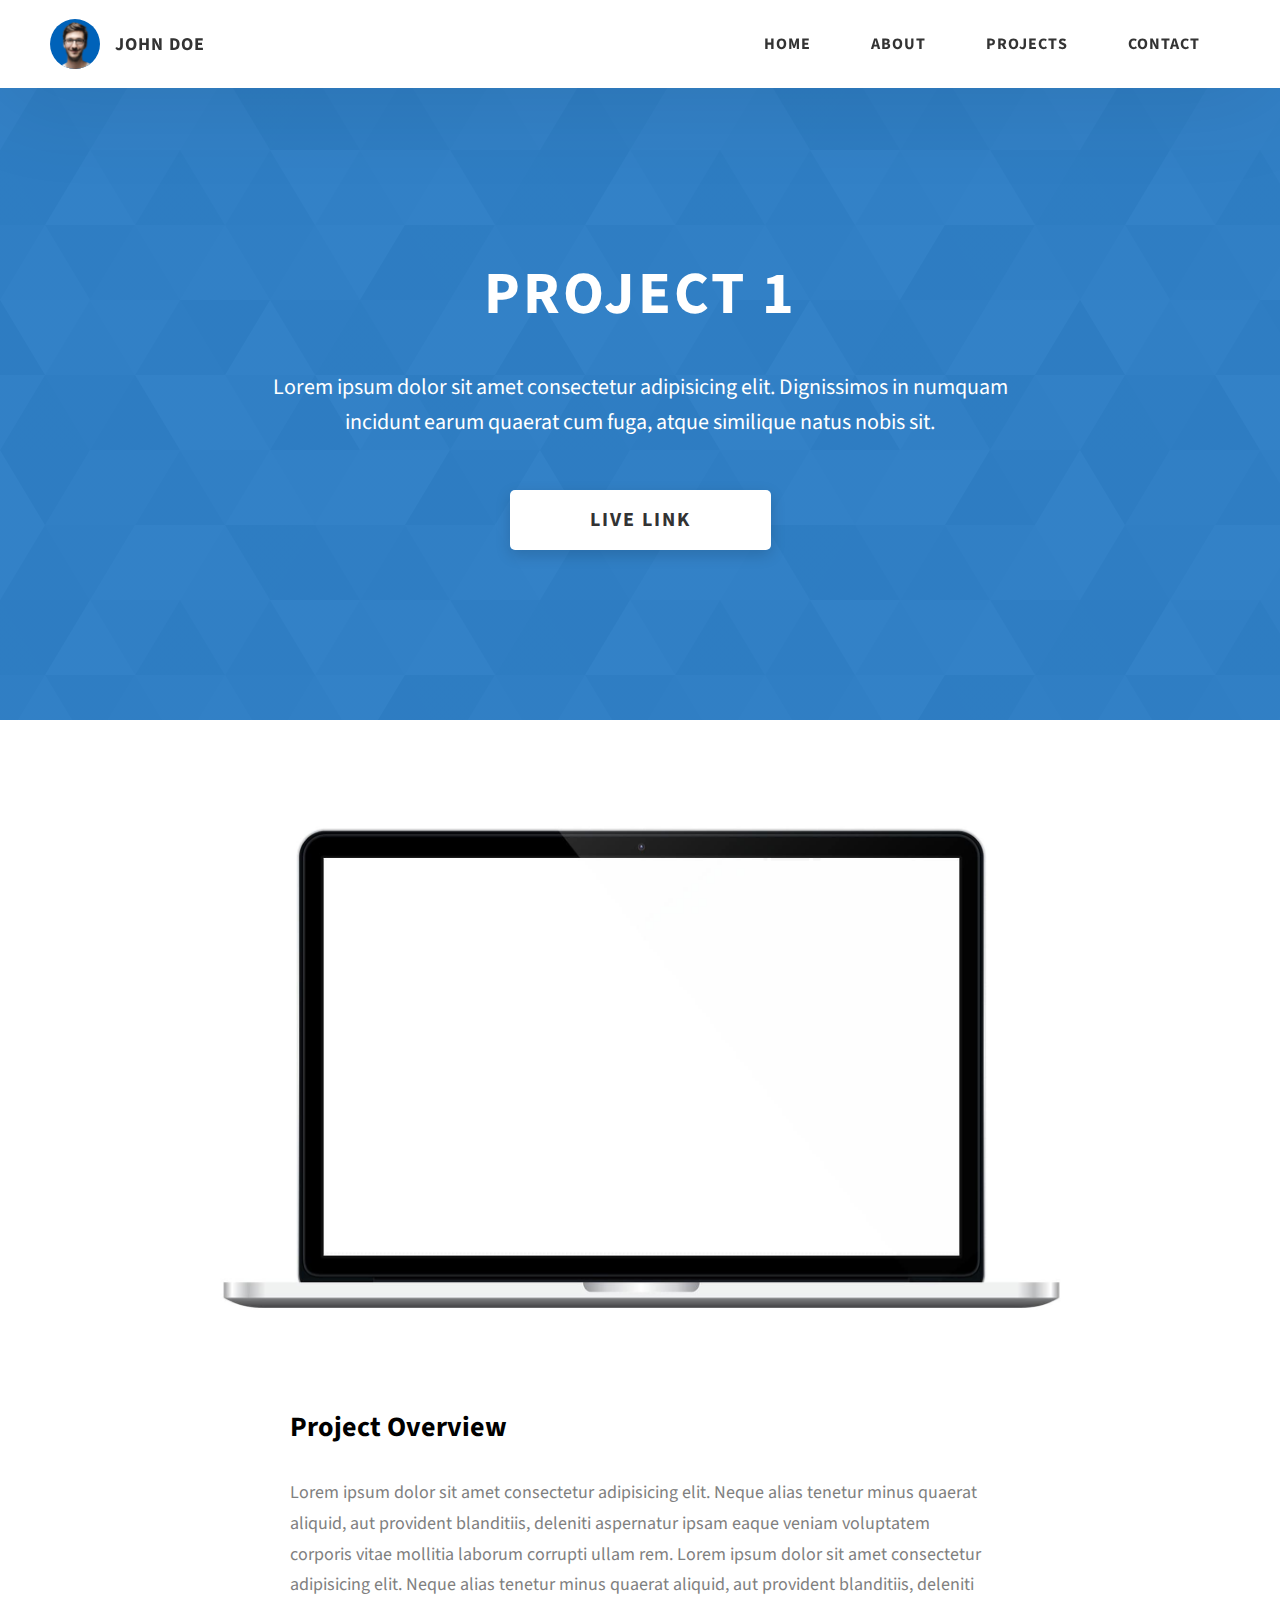
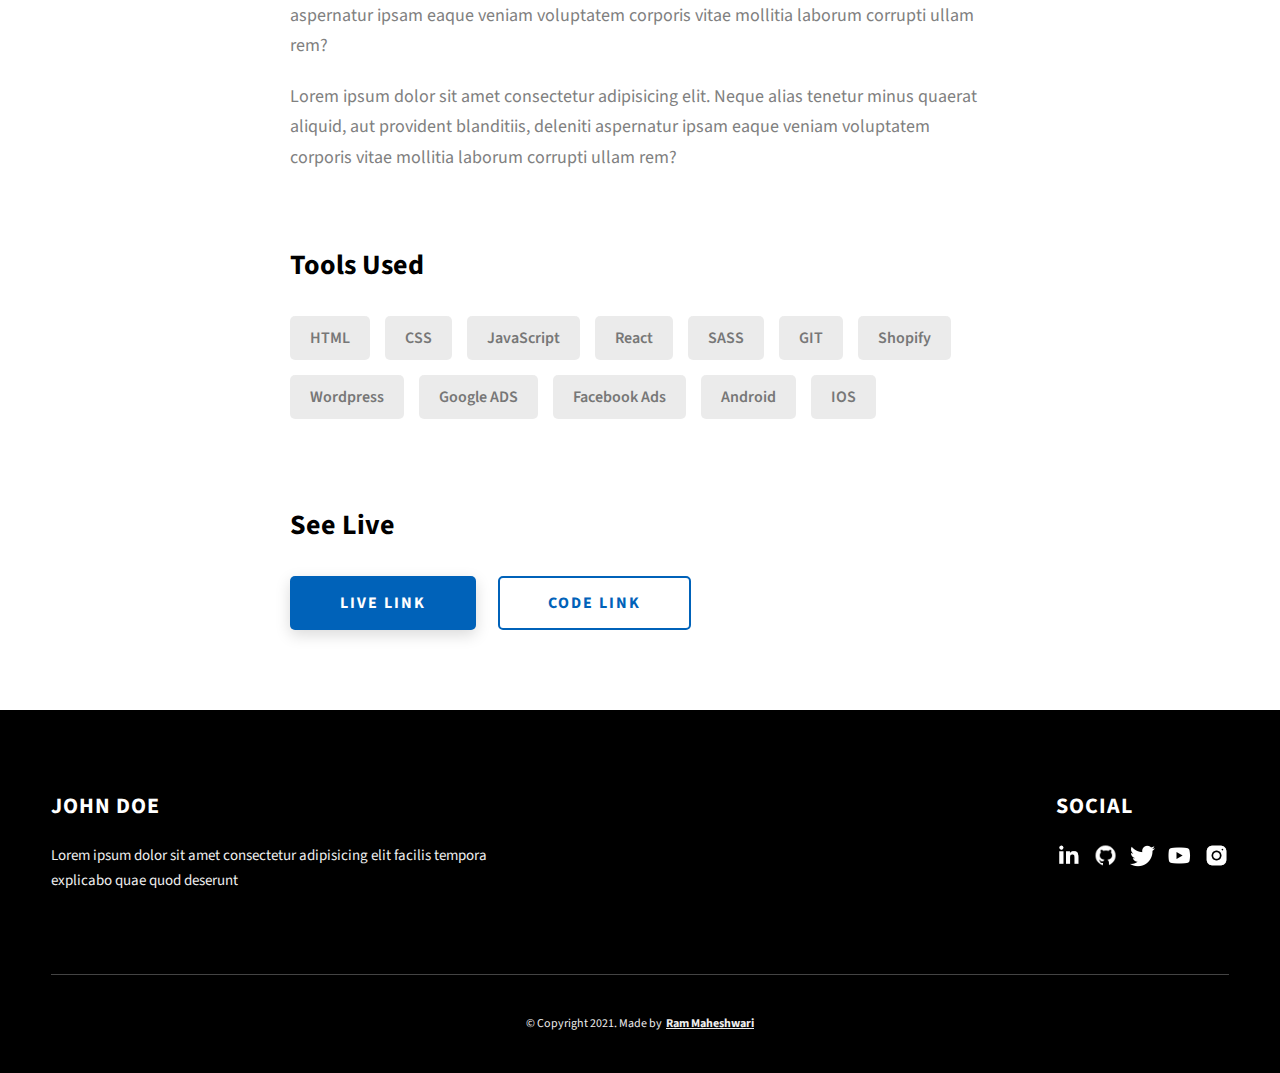
==== project-1.html @ 68071525 "Add files via upload" ====
<!DOCTYPE html>
<html lang="en">
  <head>
    <meta charset="UTF-8" />
    <meta name="viewport" content="width=device-width, initial-scale=1.0" />
    <meta http-equiv="X-UA-Compatible" content="ie=edge" />
    <title>Case Study of Project 1</title>
    <meta name="description" content="Case study page of Project" />

    <link rel="stylesheet" href="css/style.css" />

    <link rel="preconnect" href="https://fonts.googleapis.com" />
    <link rel="preconnect" href="https://fonts.gstatic.com" crossorigin />
    <link
      href="https://fonts.googleapis.com/css2?family=Source+Sans+Pro:wght@400;600;700;900&display=swap"
      rel="stylesheet"
    />
  </head>
  <body>
    <header class="header">
      <div class="header__content">
        <div class="header__logo-container">
          <div class="header__logo-img-cont">
            <img
              src="./assets/png/john-doe.png"
              alt="Ram Maheshwari Logo Image"
              class="header__logo-img"
            />
          </div>
          <span class="header__logo-sub">John Doe</span>
        </div>
        <div class="header__main">
          <ul class="header__links">
            <li class="header__link-wrapper">
              <a href="./index.html" class="header__link"> Home </a>
            </li>
            <li class="header__link-wrapper">
              <a href="./index.html#about" class="header__link">About </a>
            </li>
            <li class="header__link-wrapper">
              <a href="./index.html#projects" class="header__link">
                Projects
              </a>
            </li>
            <li class="header__link-wrapper">
              <a href="./index.html#contact" class="header__link"> Contact </a>
            </li>
          </ul>
          <div class="header__main-ham-menu-cont">
            <img
              src="./assets/svg/ham-menu.svg"
              alt="hamburger menu"
              class="header__main-ham-menu"
            />
            <img
              src="./assets/svg/ham-menu-close.svg"
              alt="hamburger menu close"
              class="header__main-ham-menu-close d-none"
            />
          </div>
        </div>
      </div>
      <div class="header__sm-menu">
        <div class="header__sm-menu-content">
          <ul class="header__sm-menu-links">
            <li class="header__sm-menu-link">
              <a href="./index.html"> Home </a>
            </li>

            <li class="header__sm-menu-link">
              <a href="./index.html#about"> About </a>
            </li>

            <li class="header__sm-menu-link">
              <a href="./index.html#projects"> Projects </a>
            </li>

            <li class="header__sm-menu-link">
              <a href="./index.html#contact"> Contact </a>
            </li>
          </ul>
        </div>
      </div>
    </header>
    <section class="project-cs-hero">
      <div class="project-cs-hero__content">
        <h1 class="heading-primary">Project 1</h1>
        <div class="project-cs-hero__info">
          <p class="text-primary">
            Lorem ipsum dolor sit amet consectetur adipisicing elit. Dignissimos
            in numquam incidunt earum quaerat cum fuga, atque similique natus
            nobis sit.
          </p>
        </div>
        <div class="project-cs-hero__cta">
          <a href="#" class="btn btn--bg" target="_blank">Live Link</a>
        </div>
      </div>
    </section>
    <section class="project-details">
      <div class="main-container">
        <div class="project-details__content">
          <div class="project-details__showcase-img-cont">
            <img
              src="./assets/jpeg/project-mockup-example.jpeg"
              alt="Project Image"
              class="project-details__showcase-img"
            />
          </div>
          <div class="project-details__content-main">
            <div class="project-details__desc">
              <h3 class="project-details__content-title">Project Overview</h3>
              <p class="project-details__desc-para">
                Lorem ipsum dolor sit amet consectetur adipisicing elit. Neque
                alias tenetur minus quaerat aliquid, aut provident blanditiis,
                deleniti aspernatur ipsam eaque veniam voluptatem corporis vitae
                mollitia laborum corrupti ullam rem. Lorem ipsum dolor sit amet
                consectetur adipisicing elit. Neque alias tenetur minus quaerat
                aliquid, aut provident blanditiis, deleniti aspernatur ipsam
                eaque veniam voluptatem corporis vitae mollitia laborum corrupti
                ullam rem?
              </p>
              <p class="project-details__desc-para">
                Lorem ipsum dolor sit amet consectetur adipisicing elit. Neque
                alias tenetur minus quaerat aliquid, aut provident blanditiis,
                deleniti aspernatur ipsam eaque veniam voluptatem corporis vitae
                mollitia laborum corrupti ullam rem?
              </p>
            </div>
            <div class="project-details__tools-used">
              <h3 class="project-details__content-title">Tools Used</h3>
              <div class="skills">
                <div class="skills__skill">HTML</div>
                <div class="skills__skill">CSS</div>
                <div class="skills__skill">JavaScript</div>
                <div class="skills__skill">React</div>
                <div class="skills__skill">SASS</div>
                <div class="skills__skill">GIT</div>
                <div class="skills__skill">Shopify</div>
                <div class="skills__skill">Wordpress</div>
                <div class="skills__skill">Google ADS</div>
                <div class="skills__skill">Facebook Ads</div>
                <div class="skills__skill">Android</div>
                <div class="skills__skill">IOS</div>
              </div>
            </div>
            <div class="project-details__links">
              <h3 class="project-details__content-title">See Live</h3>
              <a
                href="#"
                class="btn btn--med btn--theme project-details__links-btn"
                target="_blank"
                >Live Link</a
              >
              <a
                href="#"
                class="btn btn--med btn--theme-inv project-details__links-btn"
                target="_blank"
                >Code Link</a
              >
            </div>
          </div>
        </div>
      </div>
    </section>
    <footer class="main-footer">
      <div class="main-container">
        <div class="main-footer__upper">
          <div class="main-footer__row main-footer__row-1">
            <h2 class="heading heading-sm main-footer__heading-sm">
              <span>Social</span>
            </h2>
            <div class="main-footer__social-cont">
              <a target="_blank" rel="noreferrer" href="#">
                <img
                  class="main-footer__icon"
                  src="./assets/png/linkedin-ico.png"
                  alt="icon"
                />
              </a>
              <a target="_blank" rel="noreferrer" href="#">
                <img
                  class="main-footer__icon"
                  src="./assets/png/github-ico.png"
                  alt="icon"
                />
              </a>
              <a target="_blank" rel="noreferrer" href="#">
                <img
                  class="main-footer__icon"
                  src="./assets/png/twitter-ico.png"
                  alt="icon"
                />
              </a>
              <a target="_blank" rel="noreferrer" href="#">
                <img
                  class="main-footer__icon"
                  src="./assets/png/yt-ico.png"
                  alt="icon"
                />
              </a>
              <a target="_blank" rel="noreferrer" href="#">
                <img
                  class="main-footer__icon main-footer__icon--mr-none"
                  src="./assets/png/insta-ico.png"
                  alt="icon"
                />
              </a>
            </div>
          </div>
          <div class="main-footer__row main-footer__row-2">
            <h4 class="heading heading-sm text-lt">John Doe</h4>
            <p class="main-footer__short-desc">
              Lorem ipsum dolor sit amet consectetur adipisicing elit facilis
              tempora explicabo quae quod deserunt
            </p>
          </div>
        </div>

        <div class="main-footer__lower">
          &copy; Copyright 2021. Made by
          <a rel="noreferrer" target="_blank" href="https://rammaheshwari.com"
            >Ram Maheshwari</a
          >
        </div>
      </div>
    </footer>
    <script src="./index.js"></script>
  </body>
</html>
---- css/style.css ----
/*
0 - 600px:      Phone
600 - 900px:    Tablet portrait
900 - 1200px:   Tablet landscape
[1200 - 1800] is where our normal styles apply
1800px + :      Big desktop
$breakpoint arguement choices:
- phone
- tab-port
- tab-land
- big-desktop

Inside media queries 1em is always 16px i.e 1em = 16px at every screen size only inside media queries
*/
*,
*::after,
*::before {
  margin: 0;
  padding: 0;
  box-sizing: inherit;
  font-family: inherit; }

html {
  font-size: 62.5%;
  scroll-behavior: smooth; }
  @media only screen and (max-width: 75em) {
    html {
      font-size: 59%; } }
  @media only screen and (max-width: 56.25em) {
    html {
      font-size: 56%; } }
  @media only screen and (min-width: 112.5em) {
    html {
      font-size: 65%; } }

body {
  box-sizing: border-box;
  position: relative;
  line-height: 1.5;
  font-family: sans-serif;
  overflow-x: hidden;
  overflow-y: scroll;
  font-family: 'Source Sans Pro', sans-serif; }

a {
  text-decoration: none;
  color: inherit; }

li {
  list-style: none; }

input:focus,
button:focus,
a:focus,
textarea:focus {
  outline: none; }

button {
  border: none;
  cursor: pointer; }

textarea {
  resize: none; }

.heading-primary {
  font-size: 6rem;
  text-transform: uppercase;
  letter-spacing: 3px;
  text-align: center; }
  @media only screen and (max-width: 37.5em) {
    .heading-primary {
      font-size: 4.5rem; } }

.heading-sec__mb-bg {
  margin-bottom: 11rem; }
  @media only screen and (max-width: 56.25em) {
    .heading-sec__mb-bg {
      margin-bottom: 8rem; } }

.heading-sec__mb-med {
  margin-bottom: 9rem; }
  @media only screen and (max-width: 56.25em) {
    .heading-sec__mb-med {
      margin-bottom: 8rem; } }

.heading-sec__main {
  display: block;
  font-size: 4rem;
  text-transform: uppercase;
  letter-spacing: 1px;
  letter-spacing: 3px;
  text-align: center;
  margin-bottom: 3.5rem;
  position: relative; }
  .heading-sec__main--lt {
    color: #fff; }
    .heading-sec__main--lt::after {
      content: '';
      background: #fff !important; }
  .heading-sec__main::after {
    content: '';
    position: absolute;
    top: calc(100% + 1.5rem);
    height: 5px;
    width: 3rem;
    background: #0062b9;
    left: 50%;
    transform: translateX(-50%);
    border-radius: 5px; }
    @media only screen and (max-width: 37.5em) {
      .heading-sec__main::after {
        top: calc(100% + 1.2rem); } }

.heading-sec__sub {
  display: block;
  text-align: center;
  color: #777;
  font-size: 2rem;
  font-weight: 500;
  max-width: 80rem;
  margin: auto;
  line-height: 1.6; }
  @media only screen and (max-width: 37.5em) {
    .heading-sec__sub {
      font-size: 1.8rem; } }
  .heading-sec__sub--lt {
    color: #eee; }

.heading-sm {
  font-size: 2.2rem;
  text-transform: uppercase;
  letter-spacing: 1px; }

.main-container {
  max-width: 120rem;
  margin: auto;
  width: 92%; }

.btn {
  background: #fff;
  color: #333;
  text-transform: uppercase;
  letter-spacing: 2px;
  display: inline-block;
  font-weight: 700;
  border-radius: 5px;
  box-shadow: 0 5px 15px 0 rgba(0, 0, 0, 0.15);
  transition: transform .3s; }
  .btn:hover {
    transform: translateY(-3px); }
  .btn--bg {
    padding: 1.5rem 8rem;
    font-size: 2rem; }
  .btn--med {
    padding: 1.5rem 5rem;
    font-size: 1.6rem; }
  .btn--theme {
    background: #0062b9;
    color: #fff; }
  .btn--theme-inv {
    color: #0062b9;
    background: #fff;
    border: 2px solid #0062b9;
    box-shadow: none;
    padding: calc(1.5rem - 2px) calc(5rem - 2px); }

.sec-pad {
  padding: 12rem 0; }
  @media only screen and (max-width: 56.25em) {
    .sec-pad {
      padding: 8rem 0; } }

.text-primary {
  color: #fff;
  font-size: 2.2rem;
  text-align: center;
  width: 100%;
  line-height: 1.6; }
  @media only screen and (max-width: 37.5em) {
    .text-primary {
      font-size: 2rem; } }

.d-none {
  display: none; }

.home-hero {
  color: #fff;
  background: linear-gradient(to right, rgba(0, 98, 185, 0.8), rgba(0, 98, 185, 0.8)), url(../../assets/svg/common-bg.svg);
  background-position: center;
  height: 100vh;
  min-height: 80rem;
  max-height: 120rem;
  position: relative; }
  @media only screen and (max-width: 37.5em) {
    .home-hero {
      height: unset;
      min-height: unset; } }
  .home-hero__socials {
    position: absolute;
    top: 50%;
    border: 2px solid #eee;
    border-left: 2px solid #eee;
    transform: translateY(-50%); }
    @media only screen and (max-width: 56.25em) {
      .home-hero__socials {
        display: none; } }
  .home-hero__mouse-scroll-cont {
    position: absolute;
    bottom: 3%;
    left: 50%;
    transform: translateX(-50%); }
    @media only screen and (max-width: 37.5em) {
      .home-hero__mouse-scroll-cont {
        display: none; } }
  .home-hero__social {
    width: 5rem; }
  .home-hero__social-icon-link {
    width: 100%;
    display: block;
    padding: 1.2rem;
    border-bottom: 2px solid #eee;
    transition: background .3s; }
    .home-hero__social-icon-link:hover {
      background: rgba(255, 255, 255, 0.1); }
    .home-hero__social-icon-link--bd-none {
      border-bottom: 0; }
  .home-hero__social-icon {
    width: 100%; }
  .home-hero__content {
    position: absolute;
    top: 50%;
    left: 50%;
    transform: translate(-50%, -50%);
    max-width: 90rem;
    width: 92%; }
    @media only screen and (max-width: 37.5em) {
      .home-hero__content {
        padding: 19rem 0 13rem 0;
        margin: auto;
        position: static;
        transform: translate(0, 0); } }
  .home-hero__info {
    margin: 3rem auto 0 auto;
    max-width: 80rem; }
  .home-hero__cta {
    margin-top: 5rem;
    text-align: center; }

.about {
  background: #fafafa; }
  .about__content {
    display: grid;
    grid-template-columns: 1fr 1fr;
    grid-gap: 10rem; }
    @media only screen and (max-width: 56.25em) {
      .about__content {
        grid-template-columns: 1fr;
        grid-gap: 8rem; } }
    .about__content-title {
      font-weight: 700;
      font-size: 2.8rem;
      margin-bottom: 3rem; }
      @media only screen and (max-width: 37.5em) {
        .about__content-title {
          font-size: 2.4rem; } }
    .about__content-details-para {
      font-size: 1.8rem;
      color: grey;
      max-width: 60rem;
      line-height: 1.7;
      margin-bottom: 1rem; }
      .about__content-details-para--hl {
        font-weight: 700;
        margin: 0 3px; }
      .about__content-details-para:last-child {
        margin-bottom: 4rem; }

.projects__row {
  display: grid;
  grid-template-columns: 1.5fr 1fr;
  grid-gap: 5rem;
  margin-bottom: 11rem; }
  @media only screen and (max-width: 56.25em) {
    .projects__row {
      grid-template-columns: 1fr;
      grid-gap: 2rem;
      margin-bottom: 8rem; } }
  @media only screen and (max-width: 56.25em) {
    .projects__row {
      text-align: center; } }
  .projects__row:last-child {
    margin-bottom: 0; }
  .projects__row-img-cont {
    overflow: hidden; }
  .projects__row-img {
    width: 100%;
    display: block;
    object-fit: cover; }
  .projects__row-content {
    padding: 2rem 0;
    display: flex;
    justify-content: center;
    flex-direction: column;
    align-items: flex-start; }
    @media only screen and (max-width: 56.25em) {
      .projects__row-content {
        align-items: center; } }
    .projects__row-content-title {
      font-weight: 700;
      font-size: 2.8rem;
      margin-bottom: 2rem; }
      @media only screen and (max-width: 37.5em) {
        .projects__row-content-title {
          font-size: 2.4rem; } }
    .projects__row-content-desc {
      font-size: 1.8rem;
      color: grey;
      max-width: 60rem;
      line-height: 1.7;
      margin-bottom: 3rem; }
      @media only screen and (max-width: 37.5em) {
        .projects__row-content-desc {
          font-size: 1.7rem; } }

.contact {
  background: linear-gradient(to right, rgba(0, 98, 185, 0.8), rgba(0, 98, 185, 0.8)), url(../../assets/svg/common-bg.svg);
  background-size: cover;
  background-position: center; }
  .contact__form-container {
    box-shadow: 0 0 10px rgba(0, 0, 0, 0.1);
    background: white;
    padding: 4rem;
    margin-top: 6rem;
    max-width: 80rem;
    text-align: right;
    width: 95%;
    border-radius: 5px;
    margin: 5rem auto 0 auto; }
    @media only screen and (max-width: 37.5em) {
      .contact__form-container {
        padding: 3rem; } }
  .contact__form-field {
    margin-bottom: 4rem; }
    @media only screen and (max-width: 37.5em) {
      .contact__form-field {
        margin-bottom: 3rem; } }
  .contact__form-label {
    color: #666;
    font-size: 1.4rem;
    letter-spacing: 1px;
    font-weight: 700;
    margin-bottom: 1rem;
    display: block;
    text-align: left; }
  .contact__form-input {
    color: #333;
    padding: 2rem;
    width: 100%;
    border: 1px solid #ebebeb;
    font-size: 1.6rem;
    letter-spacing: 0px;
    background: #f0f0f0;
    border-radius: 5px;
    font-weight: 600;
    /* Code for Modern Browsers */
    /* Code for WebKit, Blink, Edge */
    /* Code for Internet Explorer 10-11 */
    /* Code for Microsoft Edge */
    /* Code for Mozilla Firefox 4 to 18 */
    /* Code for Mozilla Firefox 19+ */ }
    .contact__form-input::placeholder {
      color: #999;
      font-weight: 600;
      font-size: 1.6rem; }
    .contact__form-input::-webkit-input-placeholder {
      color: #999;
      font-weight: 600;
      font-size: 1.6rem; }
    .contact__form-input:-ms-input-placeholder {
      color: #999;
      font-weight: 600;
      font-size: 1.6rem; }
    .contact__form-input::-ms-input-placeholder {
      color: #999;
      font-weight: 600;
      font-size: 1.6rem; }
    .contact__form-input:-moz-placeholder {
      opacity: 1;
      color: #999;
      font-weight: 600;
      font-size: 1.6rem; }
    .contact__form-input::-moz-placeholder {
      opacity: 1;
      color: #999;
      font-weight: 600;
      font-size: 1.6rem; }
  .contact__btn {
    width: 30%;
    padding: 2rem 4rem;
    font-size: 1.6rem; }
    @media only screen and (max-width: 37.5em) {
      .contact__btn {
        width: 100%; } }

.project-cs-hero {
  color: #fff;
  background: linear-gradient(to right, rgba(0, 98, 185, 0.8), rgba(0, 98, 185, 0.8)), url(../../assets/svg/common-bg.svg);
  background-size: cover;
  background-position: center;
  position: relative; }
  @media only screen and (max-width: 37.5em) {
    .project-cs-hero {
      height: unset;
      min-height: unset; } }
  .project-cs-hero__content {
    padding: 25rem 0 17rem 0;
    max-width: 90rem;
    width: 92%;
    margin: auto; }
    @media only screen and (max-width: 37.5em) {
      .project-cs-hero__content {
        padding: 19rem 0 13rem 0;
        margin: auto;
        position: static;
        transform: translate(0, 0); } }
  .project-cs-hero__info {
    margin: 3rem auto 0 auto;
    max-width: 80rem; }
  .project-cs-hero__cta {
    margin-top: 5rem;
    text-align: center; }

.project-details__content {
  padding: 8rem 0;
  max-width: 90rem;
  margin: auto; }
  .project-details__content-title {
    font-weight: 700;
    font-size: 2.8rem;
    margin-bottom: 3rem; }
    @media only screen and (max-width: 37.5em) {
      .project-details__content-title {
        font-size: 2.4rem; } }

.project-details__showcase-img-cont {
  width: 100%;
  margin-bottom: 6rem; }

.project-details__showcase-img {
  width: 100%; }

.project-details__content-main {
  width: 100%;
  max-width: 70rem;
  margin: auto; }

.project-details__desc {
  margin: 0 0 7rem 0; }
  .project-details__desc-para {
    font-size: 1.8rem;
    line-height: 1.7;
    color: grey;
    margin-bottom: 2rem; }

.project-details__tools-used {
  margin: 0 0 7rem 0; }
  .project-details__tools-used-list {
    display: flex;
    flex-wrap: wrap; }
  .project-details__tools-used-item {
    padding: 1rem 2rem;
    margin-bottom: 1.5rem;
    margin-right: 1.5rem;
    font-size: 1.6rem;
    background: rgba(153, 153, 153, 0.2);
    border-radius: 5px;
    font-weight: 600;
    color: #777; }

.project-details__links {
  margin: 0 0; }
  .project-details__links-btn {
    margin-right: 2rem; }
    @media only screen and (max-width: 37.5em) {
      .project-details__links-btn {
        margin-right: 0;
        width: 70%;
        margin-bottom: 2rem;
        text-align: center; } }
    .project-details__links-btn:last-child {
      margin: 0; }
      @media only screen and (max-width: 37.5em) {
        .project-details__links-btn:last-child {
          margin: 0; } }

.header {
  position: fixed;
  width: 100%;
  z-index: 1000;
  background: #000;
  background: #fff;
  box-shadow: 0 10px 100px rgba(0, 0, 0, 0.1); }
  .header__content {
    display: flex;
    align-items: center;
    justify-content: space-between;
    padding: 1rem 5rem; }
    @media only screen and (max-width: 56.25em) {
      .header__content {
        padding: 0 2rem; } }
  .header__logo-container {
    display: flex;
    align-items: center;
    cursor: pointer;
    color: #333;
    transition: color .3s; }
    .header__logo-container:hover {
      color: #0062b9; }
  .header__logo-img-cont {
    width: 5rem;
    height: 5rem;
    border-radius: 50px;
    overflow: hidden;
    margin-right: 1.5rem;
    background: #0062b9; }
    @media only screen and (max-width: 56.25em) {
      .header__logo-img-cont {
        width: 4.5rem;
        height: 4.5rem;
        margin-right: 1.2rem; } }
  .header__logo-img {
    width: 100%;
    height: 100%;
    object-fit: cover;
    object-position: center;
    display: block; }
  .header__logo-sub {
    font-size: 1.8rem;
    text-transform: uppercase;
    font-weight: 700;
    letter-spacing: 1px; }
  .header__links {
    display: flex; }
    @media only screen and (max-width: 37.5em) {
      .header__links {
        display: none; } }
  .header__link {
    padding: 2.2rem 3rem;
    display: inline-block;
    font-size: 1.6rem;
    color: #333;
    text-transform: uppercase;
    letter-spacing: 1px;
    font-weight: 700;
    transition: color .3s; }
    .header__link:hover {
      color: #0062b9; }
    @media only screen and (max-width: 56.25em) {
      .header__link {
        padding: 3rem 1.8rem;
        font-size: 1.5rem; } }
  .header__main-ham-menu-cont {
    display: none;
    width: 3rem;
    padding: 2.2rem 0; }
    @media only screen and (max-width: 37.5em) {
      .header__main-ham-menu-cont {
        display: block; } }
  .header__main-ham-menu {
    width: 100%; }
  .header__main-ham-menu-close {
    width: 100%; }
  .header__sm-menu {
    background: #fff;
    position: absolute;
    width: 100%;
    top: 100%;
    visibility: hidden;
    opacity: 0;
    transition: all .3s;
    box-shadow: 0px 5px 5px 0px rgba(0, 0, 0, 0.1);
    -webkit-box-shadow: 0px 5px 5px 0px rgba(0, 0, 0, 0.1);
    -moz-box-shadow: 0px 5px 5px 0px rgba(0, 0, 0, 0.1); }
    .header__sm-menu--active {
      visibility: hidden;
      opacity: 0; }
      @media only screen and (max-width: 37.5em) {
        .header__sm-menu--active {
          visibility: visible;
          opacity: 1; } }
  .header__sm-menu-link a {
    display: block;
    text-decoration: none;
    padding: 2.5rem 3rem;
    font-size: 1.6rem;
    color: #333;
    text-align: right;
    border-bottom: 1px solid #eee;
    font-weight: 700;
    text-transform: uppercase;
    letter-spacing: 2px;
    transition: color .3s; }
    .header__sm-menu-link a:hover {
      color: #0062b9; }
  .header__sm-menu-link:first-child a {
    border-top: 1px solid #eee; }
  .header__sm-menu-link-last {
    border-bottom: 0; }

.main-footer {
  background: #000;
  color: #fff; }
  .main-footer__upper {
    display: flex;
    justify-content: space-between;
    padding: 8rem 0; }
    @media only screen and (max-width: 56.25em) {
      .main-footer__upper {
        padding: 6rem 0; } }
    @media only screen and (max-width: 37.5em) {
      .main-footer__upper {
        display: block; } }
  .main-footer__row-1 {
    order: 2; }
    @media only screen and (max-width: 56.25em) {
      .main-footer__row-1 {
        margin-bottom: 5rem; } }
  .main-footer__row-2 {
    width: 40%;
    order: 1;
    max-width: 50rem; }
    @media only screen and (max-width: 56.25em) {
      .main-footer__row-2 {
        width: 100%; } }
  .main-footer__short-desc {
    margin-top: 2rem;
    color: #eee;
    font-size: 1.5rem;
    line-height: 1.7; }
  .main-footer__social-cont {
    margin-top: 2rem; }
  .main-footer__icon {
    margin-right: 1rem;
    width: 2.5rem; }
    .main-footer__icon--mr-none {
      margin-right: 0; }
  .main-footer__lower {
    padding: 4rem 0;
    border-top: 1px solid #444;
    color: #eee;
    font-size: 1.2rem;
    text-align: left;
    text-align: center; }
    .main-footer__lower a {
      text-decoration: underline;
      font-weight: bold;
      margin-left: 2px; }
    @media only screen and (max-width: 56.25em) {
      .main-footer__lower {
        padding: 3.5rem 0; } }

.skills {
  display: flex;
  flex-wrap: wrap; }
  .skills__skill {
    padding: 1rem 2rem;
    margin-bottom: 1.5rem;
    margin-right: 1.5rem;
    font-size: 1.6rem;
    background: rgba(153, 153, 153, 0.2);
    border-radius: 5px;
    font-weight: 600;
    color: #777; }

.mouse {
  width: 25px;
  height: 40px;
  border: 2px solid #eee;
  border-radius: 60px;
  position: relative;
  overflow: hidden; }
  .mouse::before {
    content: '';
    width: 5px;
    height: 5px;
    position: absolute;
    top: 7px;
    left: 50%;
    transform: translateX(-50%);
    background-color: #eee;
    border-radius: 50%;
    opacity: 1;
    animation: wheel 1.3s infinite;
    -webkit-animation: wheel 1.3s infinite; }

@keyframes wheel {
  to {
    opacity: 0;
    top: 27px; } }

@-webkit-keyframes wheel {
  to {
    opacity: 0;
    top: 27px; } }
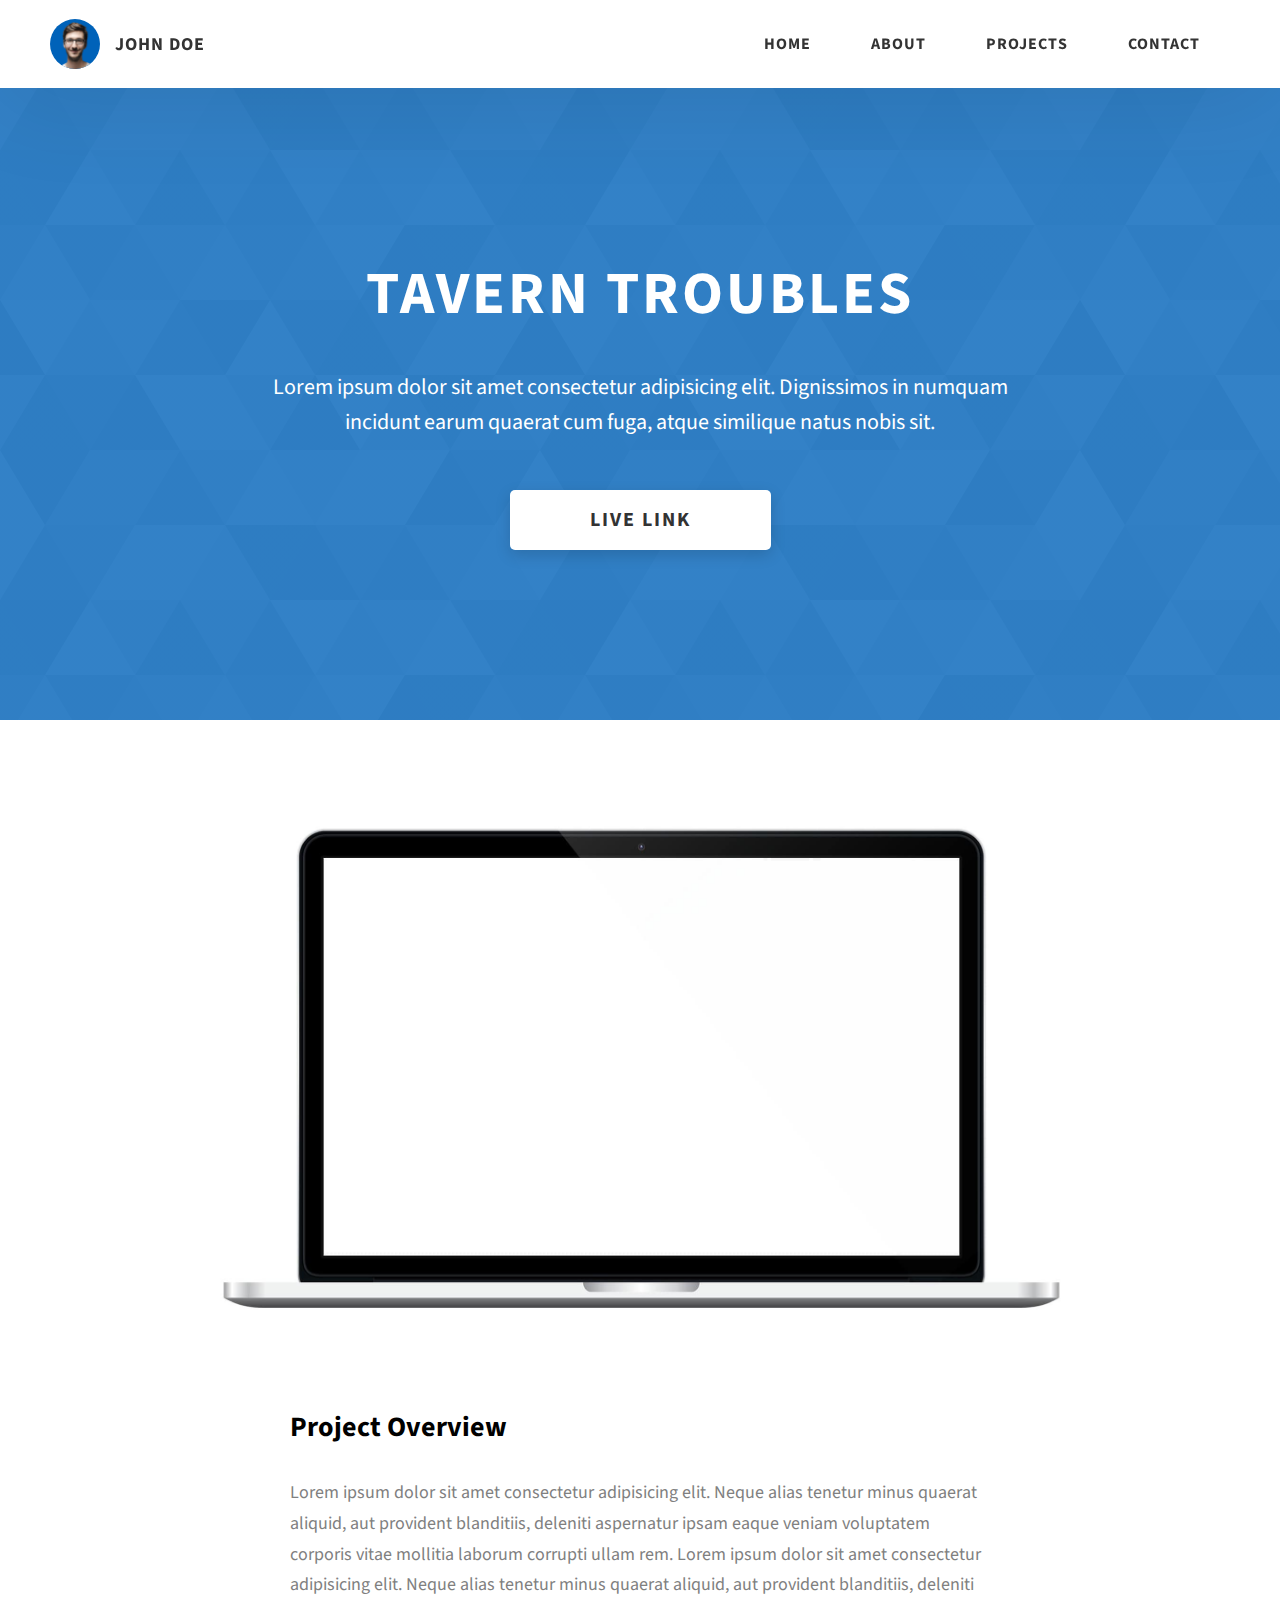
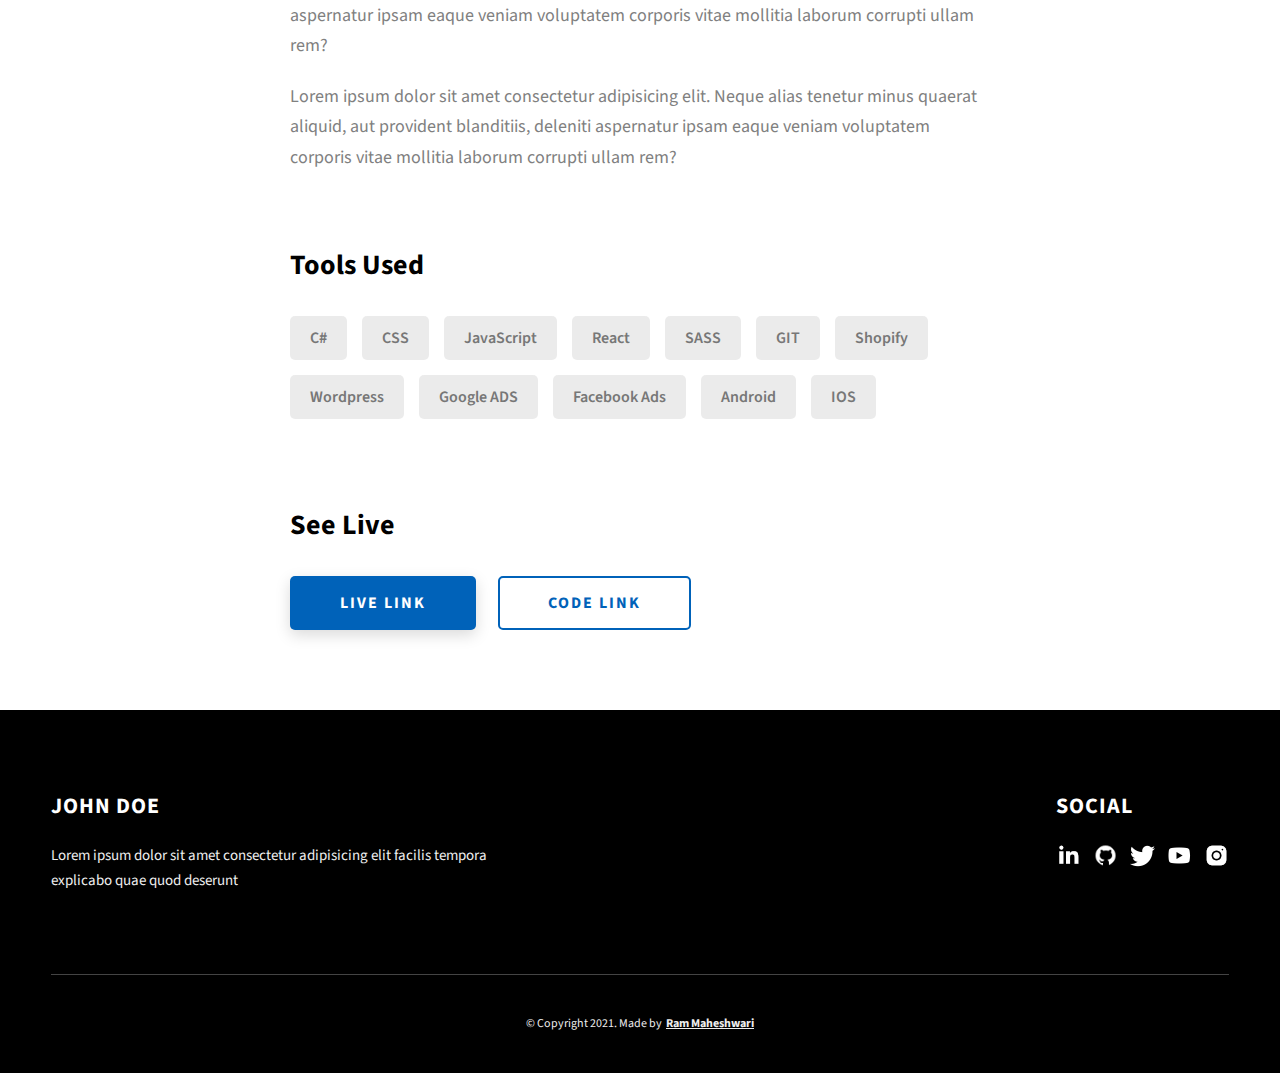
==== commit d94a92e0: "Update project-1.html" ====
--- a/project-1.html
+++ b/project-1.html
@@ -4,7 +4,7 @@
     <meta charset="UTF-8" />
     <meta name="viewport" content="width=device-width, initial-scale=1.0" />
     <meta http-equiv="X-UA-Compatible" content="ie=edge" />
-    <title>Case Study of Project 1</title>
+    <title>Tavern Troubles</title>
     <meta name="description" content="Case study page of Project" />
 
     <link rel="stylesheet" href="css/style.css" />
@@ -84,7 +84,7 @@
     </header>
     <section class="project-cs-hero">
       <div class="project-cs-hero__content">
-        <h1 class="heading-primary">Project 1</h1>
+        <h1 class="heading-primary">Tavern Troubles</h1>
         <div class="project-cs-hero__info">
           <p class="text-primary">
             Lorem ipsum dolor sit amet consectetur adipisicing elit. Dignissimos
@@ -130,7 +130,7 @@
             <div class="project-details__tools-used">
               <h3 class="project-details__content-title">Tools Used</h3>
               <div class="skills">
-                <div class="skills__skill">HTML</div>
+                <div class="skills__skill">C#</div>
                 <div class="skills__skill">CSS</div>
                 <div class="skills__skill">JavaScript</div>
                 <div class="skills__skill">React</div>
